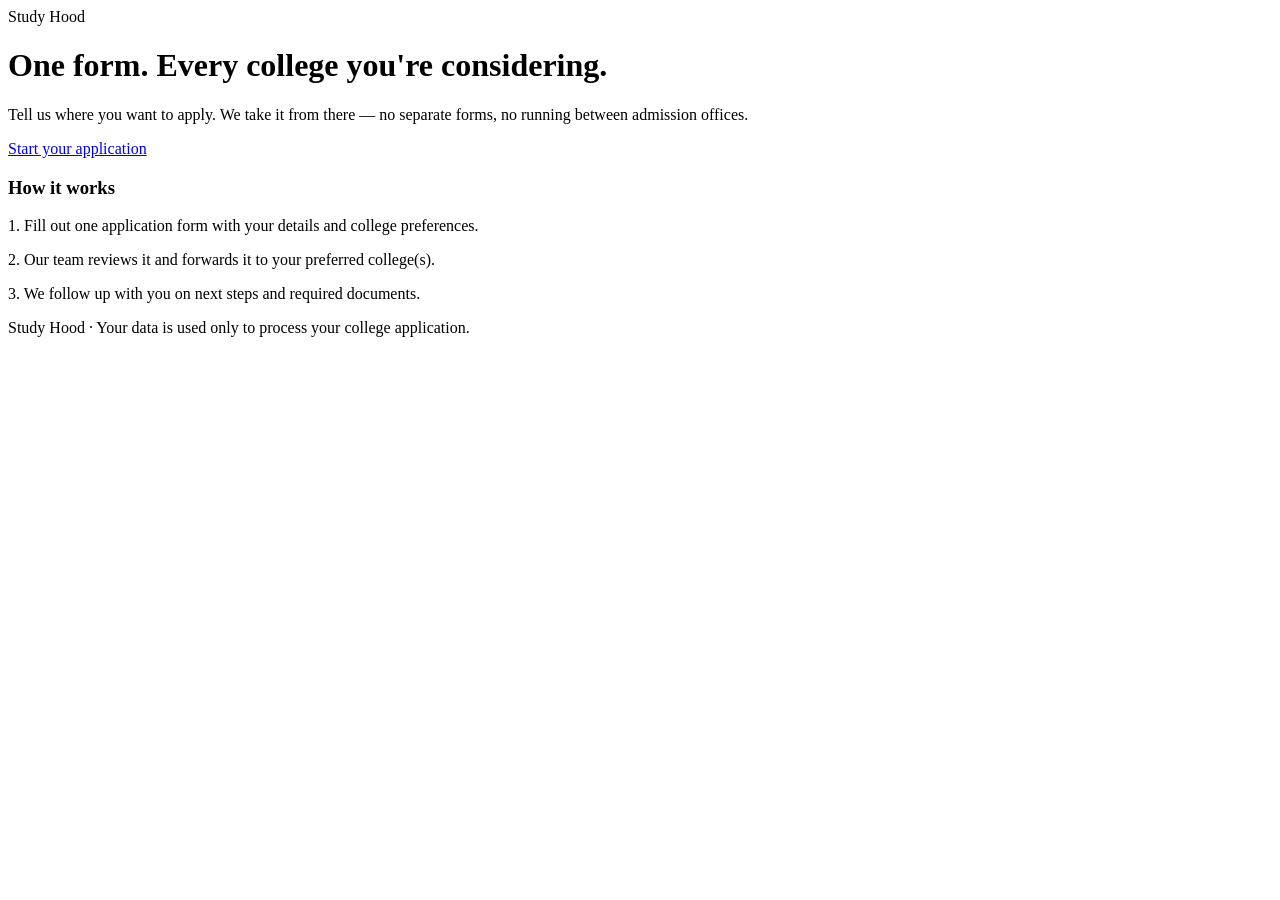
==== app/templates/index.html @ 5e67da7b "Initial commit: Study Hood" ====
<!DOCTYPE html>
<html lang="en">
<head>
<meta charset="UTF-8">
<meta name="viewport" content="width=device-width, initial-scale=1.0">
<title>Study Hood — Find and apply to your college</title>
<link rel="stylesheet" href="/static/style.css">
</head>
<body>
<nav><div class="wrap"><span class="brand">Study Hood</span></div></nav>
<div class="wrap">
  <div class="hero">
    <h1>One form. Every college you're considering.</h1>
    <p>Tell us where you want to apply. We take it from there — no separate forms, no running between admission offices.</p>
    <a class="btn" href="/apply">Start your application</a>
  </div>
  <div class="card">
    <h3>How it works</h3>
    <p>1. Fill out one application form with your details and college preferences.</p>
    <p>2. Our team reviews it and forwards it to your preferred college(s).</p>
    <p>3. We follow up with you on next steps and required documents.</p>
  </div>
</div>
<p class="footer-note">Study Hood &middot; Your data is used only to process your college application.</p>
</body>
</html>
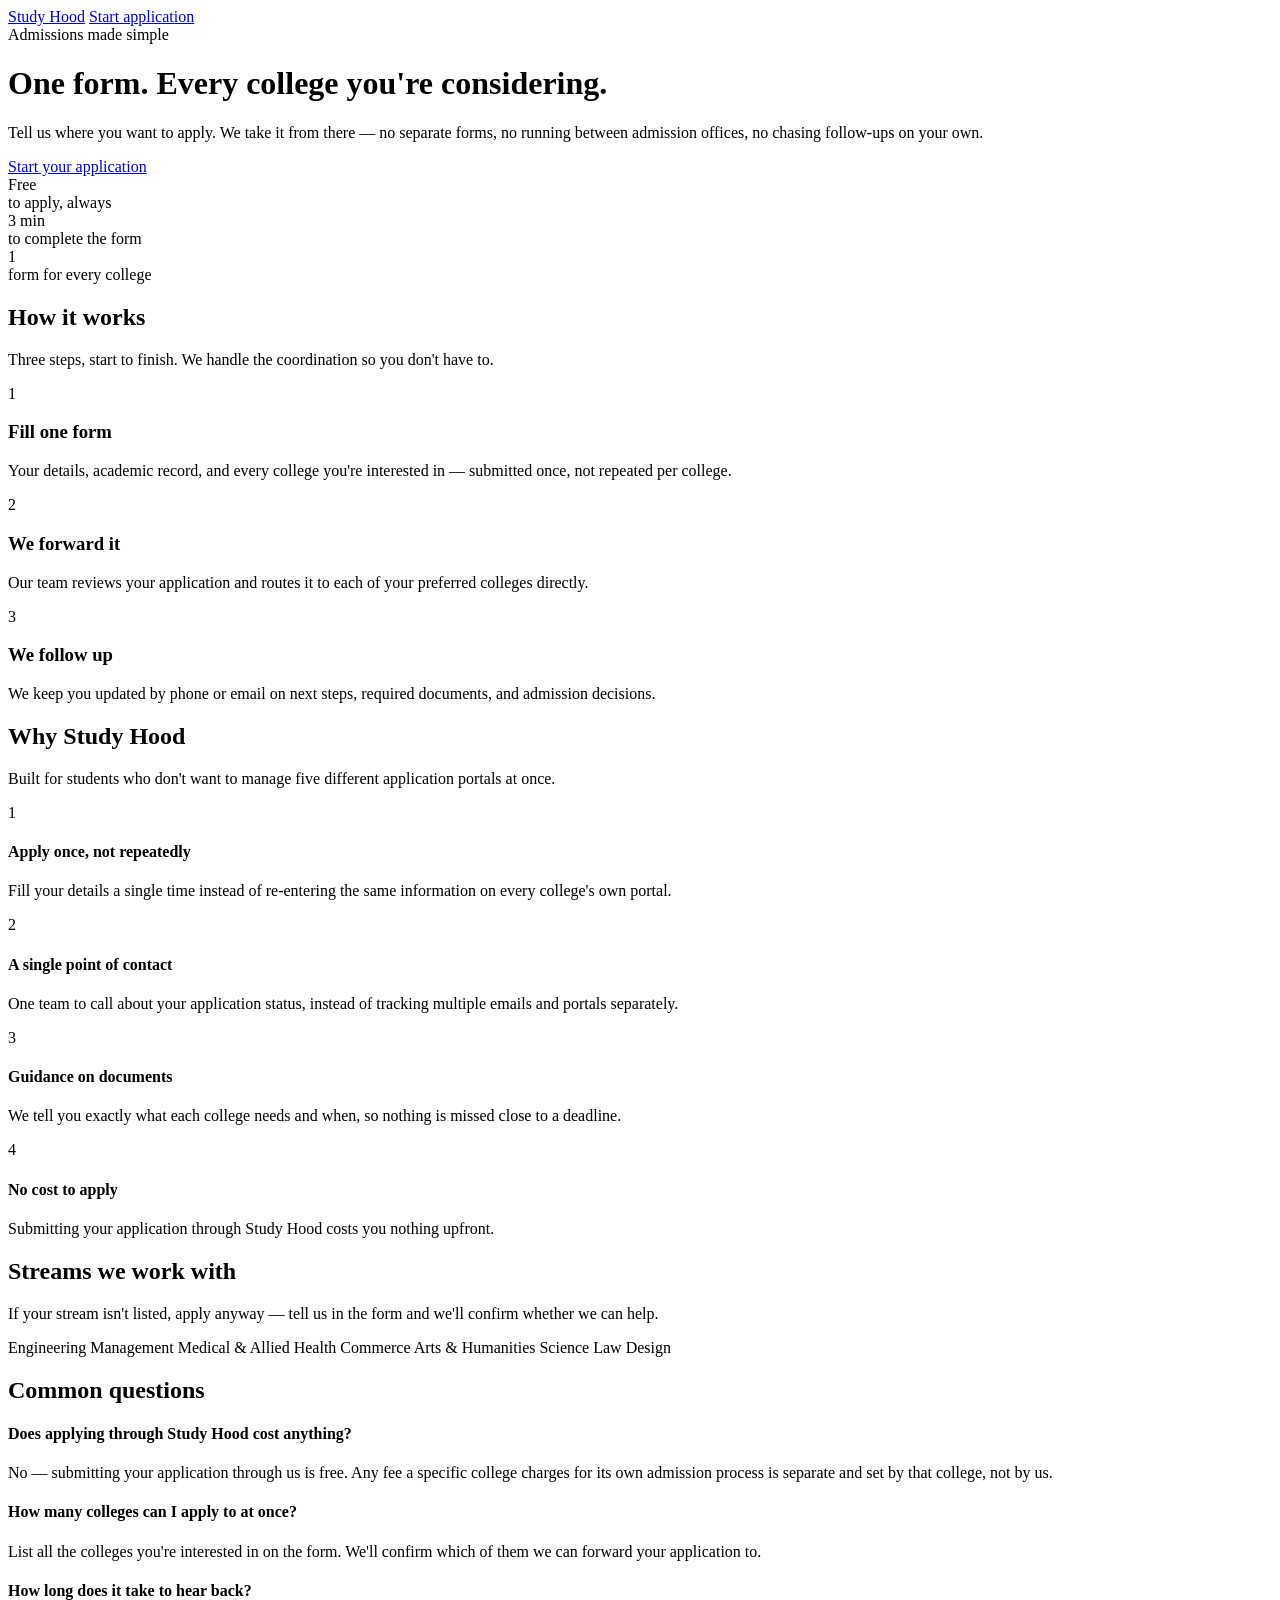
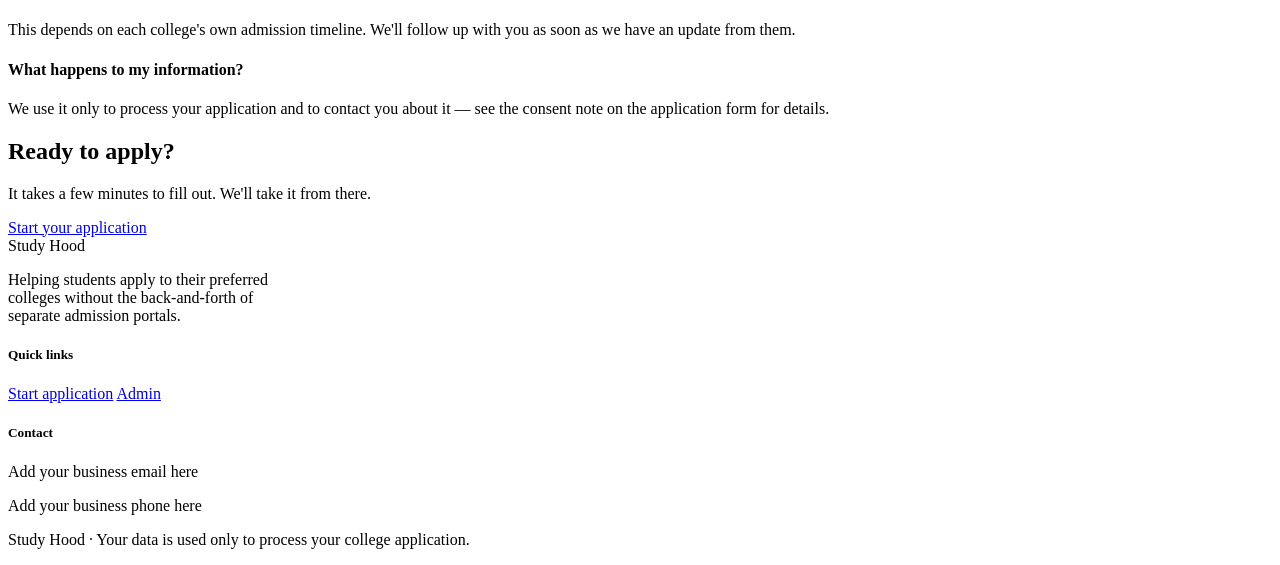
==== commit f5b7c335: "Update site with stats strip and intake year field" ====
--- a/app/templates/index.html
+++ b/app/templates/index.html
@@ -3,24 +3,167 @@
 <head>
 <meta charset="UTF-8">
 <meta name="viewport" content="width=device-width, initial-scale=1.0">
-<title>Study Hood — Find and apply to your college</title>
+<title>Study Hood — One application, every college you're considering</title>
+<meta name="description" content="Submit one application form and Study Hood forwards it to every college you're interested in — no repeating your details for each admission office.">
 <link rel="stylesheet" href="/static/style.css">
 </head>
 <body>
-<nav><div class="wrap"><span class="brand">Study Hood</span></div></nav>
-<div class="wrap">
-  <div class="hero">
+
+<nav>
+  <div class="wrap">
+    <a class="brand" href="/">Study Hood</a>
+    <a class="nav-cta" href="/apply">Start application</a>
+  </div>
+</nav>
+
+<div class="hero">
+  <div class="wrap-narrow">
+    <span class="hero-eyebrow">Admissions made simple</span>
     <h1>One form. Every college you're considering.</h1>
-    <p>Tell us where you want to apply. We take it from there — no separate forms, no running between admission offices.</p>
-    <a class="btn" href="/apply">Start your application</a>
-  </div>
-  <div class="card">
-    <h3>How it works</h3>
-    <p>1. Fill out one application form with your details and college preferences.</p>
-    <p>2. Our team reviews it and forwards it to your preferred college(s).</p>
-    <p>3. We follow up with you on next steps and required documents.</p>
+    <p>Tell us where you want to apply. We take it from there — no separate forms, no running between admission offices, no chasing follow-ups on your own.</p>
+    <a class="btn large" href="/apply">Start your application</a>
   </div>
 </div>
-<p class="footer-note">Study Hood &middot; Your data is used only to process your college application.</p>
+
+<div class="stats-strip">
+  <div class="wrap stats-grid">
+    <div class="stat"><div class="stat-num">Free</div><div class="stat-label">to apply, always</div></div>
+    <div class="stat"><div class="stat-num">3 min</div><div class="stat-label">to complete the form</div></div>
+    <div class="stat"><div class="stat-num">1</div><div class="stat-label">form for every college</div></div>
+  </div>
+</div>
+
+<section>
+  <div class="wrap">
+    <h2 class="section-title">How it works</h2>
+    <p class="section-sub">Three steps, start to finish. We handle the coordination so you don't have to.</p>
+    <div class="steps">
+      <div class="step">
+        <div class="step-num">1</div>
+        <h3>Fill one form</h3>
+        <p>Your details, academic record, and every college you're interested in — submitted once, not repeated per college.</p>
+      </div>
+      <div class="step">
+        <div class="step-num">2</div>
+        <h3>We forward it</h3>
+        <p>Our team reviews your application and routes it to each of your preferred colleges directly.</p>
+      </div>
+      <div class="step">
+        <div class="step-num">3</div>
+        <h3>We follow up</h3>
+        <p>We keep you updated by phone or email on next steps, required documents, and admission decisions.</p>
+      </div>
+    </div>
+  </div>
+</section>
+
+<section>
+  <div class="wrap">
+    <h2 class="section-title">Why Study Hood</h2>
+    <p class="section-sub">Built for students who don't want to manage five different application portals at once.</p>
+    <div class="why-grid">
+      <div class="why-item">
+        <div class="why-icon">1</div>
+        <div class="why-text">
+          <h4>Apply once, not repeatedly</h4>
+          <p>Fill your details a single time instead of re-entering the same information on every college's own portal.</p>
+        </div>
+      </div>
+      <div class="why-item">
+        <div class="why-icon">2</div>
+        <div class="why-text">
+          <h4>A single point of contact</h4>
+          <p>One team to call about your application status, instead of tracking multiple emails and portals separately.</p>
+        </div>
+      </div>
+      <div class="why-item">
+        <div class="why-icon">3</div>
+        <div class="why-text">
+          <h4>Guidance on documents</h4>
+          <p>We tell you exactly what each college needs and when, so nothing is missed close to a deadline.</p>
+        </div>
+      </div>
+      <div class="why-item">
+        <div class="why-icon">4</div>
+        <div class="why-text">
+          <h4>No cost to apply</h4>
+          <p>Submitting your application through Study Hood costs you nothing upfront.</p>
+        </div>
+      </div>
+    </div>
+  </div>
+</section>
+
+<section>
+  <div class="wrap">
+    <h2 class="section-title">Streams we work with</h2>
+    <p class="section-sub">If your stream isn't listed, apply anyway — tell us in the form and we'll confirm whether we can help.</p>
+    <div class="stream-tags">
+      <span class="stream-tag">Engineering</span>
+      <span class="stream-tag">Management</span>
+      <span class="stream-tag">Medical & Allied Health</span>
+      <span class="stream-tag">Commerce</span>
+      <span class="stream-tag">Arts & Humanities</span>
+      <span class="stream-tag">Science</span>
+      <span class="stream-tag">Law</span>
+      <span class="stream-tag">Design</span>
+    </div>
+  </div>
+</section>
+
+<section>
+  <div class="wrap-narrow">
+    <h2 class="section-title">Common questions</h2>
+    <div class="faq-item">
+      <h4>Does applying through Study Hood cost anything?</h4>
+      <p>No — submitting your application through us is free. Any fee a specific college charges for its own admission process is separate and set by that college, not by us.</p>
+    </div>
+    <div class="faq-item">
+      <h4>How many colleges can I apply to at once?</h4>
+      <p>List all the colleges you're interested in on the form. We'll confirm which of them we can forward your application to.</p>
+    </div>
+    <div class="faq-item">
+      <h4>How long does it take to hear back?</h4>
+      <p>This depends on each college's own admission timeline. We'll follow up with you as soon as we have an update from them.</p>
+    </div>
+    <div class="faq-item">
+      <h4>What happens to my information?</h4>
+      <p>We use it only to process your application and to contact you about it — see the consent note on the application form for details.</p>
+    </div>
+  </div>
+</section>
+
+<section>
+  <div class="wrap">
+    <div class="cta-banner">
+      <h2>Ready to apply?</h2>
+      <p>It takes a few minutes to fill out. We'll take it from there.</p>
+      <a class="btn large" href="/apply">Start your application</a>
+    </div>
+  </div>
+</section>
+
+<footer>
+  <div class="wrap">
+    <div class="footer-grid">
+      <div>
+        <div class="footer-brand">Study Hood</div>
+        <p style="max-width: 36ch;">Helping students apply to their preferred colleges without the back-and-forth of separate admission portals.</p>
+      </div>
+      <div class="footer-col">
+        <h5>Quick links</h5>
+        <a href="/apply">Start application</a>
+        <a href="/admin">Admin</a>
+      </div>
+      <div class="footer-col">
+        <h5>Contact</h5>
+        <p>Add your business email here</p>
+        <p>Add your business phone here</p>
+      </div>
+    </div>
+    <p class="footer-note">Study Hood &middot; Your data is used only to process your college application.</p>
+  </div>
+</footer>
+
 </body>
 </html>
